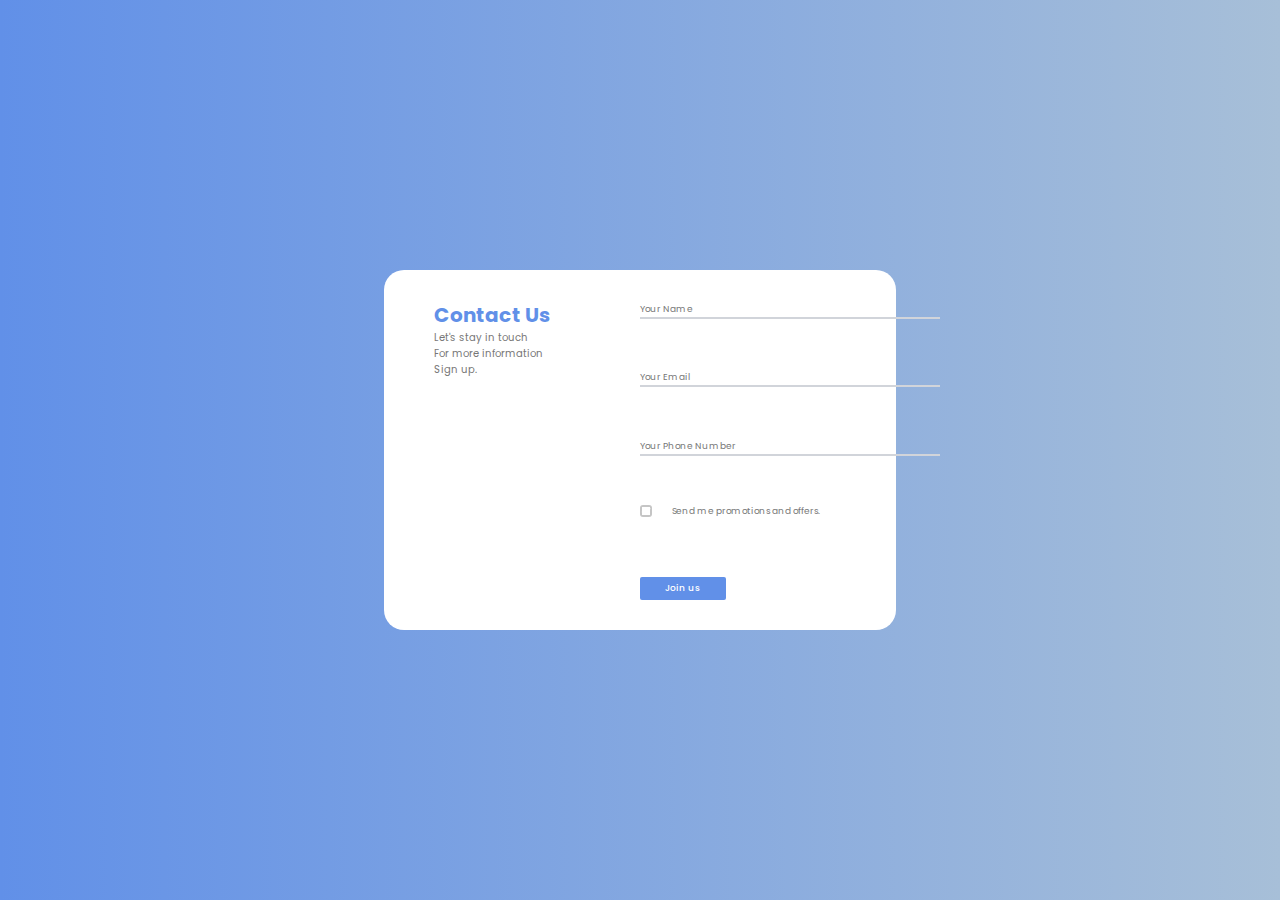
==== form-anime/index.html @ aecaada9 "create form animation page" ====
<!DOCTYPE html>
<html lang="en">
  <head>
    <meta charset="UTF-8" />
    <meta http-equiv="X-UA-Compatible" content="IE=edge" />
    <meta name="viewport" content="width=device-width, initial-scale=1.0" />
    <link rel="preconnect" href="https://fonts.googleapis.com" />
    <link rel="preconnect" href="https://fonts.gstatic.com" crossorigin />
    <link
      href="https://fonts.googleapis.com/css2?family=Poppins:wght@200;300;400&display=swap"
      rel="stylesheet"
    />
    <script src="https://cdnjs.cloudflare.com/ajax/libs/gsap/3.10.4/gsap.min.js"></script>
    <link rel="stylesheet" href="style.css" />
    <title>Form Anime</title>
  </head>
  <body>
    <form>
      <!-- Left Side of the Form -->
      <div class="contact-left">
        <h1 class="title">Contact Us</h1>
        <p class="description">
          Let's stay in touch <br />
          For more information <br />
          Sign up.
        </p>
      </div>
      <!-- Right Side of the Form -->
      <div class="contact-right">
        <div class="input-container">
          <p class="placeholder">Your Name</p>
          <input type="text" autocomplete="off" class="input-name input" />
          <svg
            class="line-svg"
            width="300"
            height="2"
            viewBox="0 0 300 2"
            fill="none"
            xmlns="http://www.w3.org/2000/svg"
          >
            <path
              class="elastic-line"
              d="M0 0.999512C0 0.999512 60.5 0.999512 150 0.999512C239.5 0.999512 300 0.999512 300 0.999512"
              stroke="#D1D4DA"
              stroke-width="2"
            />
          </svg>
        </div>
        <div class="input-container">
          <p class="placeholder">Your Email</p>
          <input type="email" autocomplete="off" class="input-email input" />
          <svg
            class="line-svg"
            width="300"
            height="2"
            viewBox="0 0 300 2"
            fill="none"
            xmlns="http://www.w3.org/2000/svg"
          >
            <path
              class="elastic-line"
              d="M0 0.999512C0 0.999512 60.5 0.999512 150 0.999512C239.5 0.999512 300 0.999512 300 0.999512"
              stroke="#D1D4DA"
              stroke-width="2"
            />
          </svg>
        </div>
        <div class="input-container">
          <p class="placeholder">Your Phone Number</p>
          <input type="tel" autocomplete="off" class="input-number input" />
          <svg
            class="line-svg"
            width="300"
            height="2"
            viewBox="0 0 300 2"
            fill="none"
            xmlns="http://www.w3.org/2000/svg"
          >
            <path
              class="elastic-line"
              d="M0 0.999512C0 0.999512 60.5 0.999512 150 0.999512C239.5 0.999512 300 0.999512 300 0.999512"
              stroke="#D1D4DA"
              stroke-width="2"
            />
          </svg>
        </div>
        <div class="promo-container">
          <div class="checkbox-container">
            <span class="checkmark"></span>
            <div class="checkbox-fill"></div>
            <input type="checkbox" class="checkbox" />
            <svg
              width="19"
              height="16"
              viewBox="0 0 19 16"
              fill="none"
              xmlns="http://www.w3.org/2000/svg"
              class="tick-mark"
            >
              <path
                class="elastic-line"
                d="M2 8.5L6.5 13L17.5 2"
                stroke="white"
                stroke-width="4"
              />
            </svg>
          </div>
          <label class="checkbox-label">Send me promotions and offers.</label>
        </div>
        <button>Join us</button>
      </div>
    </form>
    <script src="app.js"></script>
  </body>
</html>
---- form-anime/style.css ----
* {
  margin: 0;
  padding: 0;
  box-sizing: border-box;
}

html {
  font-size: 62.5%;
  font-family: "Poppins", sans-serif;
}

body {
  display: flex;
  justify-content: center;
  align-items: center;
  height: 100vh;
  background: linear-gradient(90deg, #6190e8, #a7bfd8);
}

form {
  display: flex;
  min-height: 40vh;
  width: 40vw;
  background-color: #fff;
  color: #777;
  padding: 3rem 5rem;
  border-radius: 2rem;
  -webkit-border-radius: 2rem;
  -moz-border-radius: 2rem;
  -ms-border-radius: 2rem;
  -o-border-radius: 2rem;
}

.title {
  color: #6190e8;
}

.contact-right,
.contact-left {
  flex: 1;
}

.contact-right {
  display: flex;
  flex-direction: column;
  justify-content: space-between;
}

/* Input */

.input {
  width: 100%;
  height: 100%;
  position: absolute;
  top: 0;
  border: none;
  outline: none;
  color: #777474;
  font-size: 0.7rem;
}

.input-container {
  position: relative;
}

.placeholder {
  position: relative;
  z-index: 1;
  pointer-events: none;
  padding: 0.3rem 0;
  font-size: 0.9rem;
  transform-origin: left;
}

.line-svg {
  position: absolute;
  bottom: 0;
  left: 0;
  overflow: visible;
}

.checkbox-label {
  font-size: 0.9rem;
  padding: 0 2rem;
}

.promo-container {
  position: relative;
  display: flex;
  align-items: center;
}

.checkbox-container {
  position: relative;
  height: 1.2rem;
  width: 1.2rem;
  overflow: hidden;
  border-radius: 3px;
  -webkit-border-radius: 3px;
  -moz-border-radius: 3px;
  -ms-border-radius: 3px;
  -o-border-radius: 3px;
}

.checkbox {
  opacity: 0;
  cursor: pointer;
}

.checkmark,
.checkbox {
  position: absolute;
  top: 0;
  left: 0;
  width: 100%;
  height: 100%;
  border: 2px solid #c5c5c5;
}

.checkbox-fill {
  position: absolute;
  top: 100%;
  width: 100%;
  height: 100%;
  background: #6190e8;
}

.tick-mark {
  position: absolute;
  top: 50%;
  left: 50%;
  transform: translate(-50%, -50%) scale(0.5);
  z-index: 2;
  -webkit-transform: translate(-50%, -50%) scale(0.5);
  -moz-transform: translate(-50%, -50%) scale(0.5);
  -ms-transform: translate(-50%, -50%) scale(0.5);
  -o-transform: translate(-50%, -50%) scale(0.5);
}

button {
  font-family: "Poppins", sans-serif;
  font-weight: 500;
  font-size: 0.9rem;
  color: #fff;
  margin-top: 1rem;
  padding: 0.5rem 2.5rem;
  cursor: pointer;
  align-self: start;
  background: #6190e8;
  border: none;
  border-radius: 0.2rem;
  -webkit-border-radius: 0.2rem;
  -moz-border-radius: 0.2rem;
  -ms-border-radius: 0.2rem;
  -o-border-radius: 0.2rem;
}
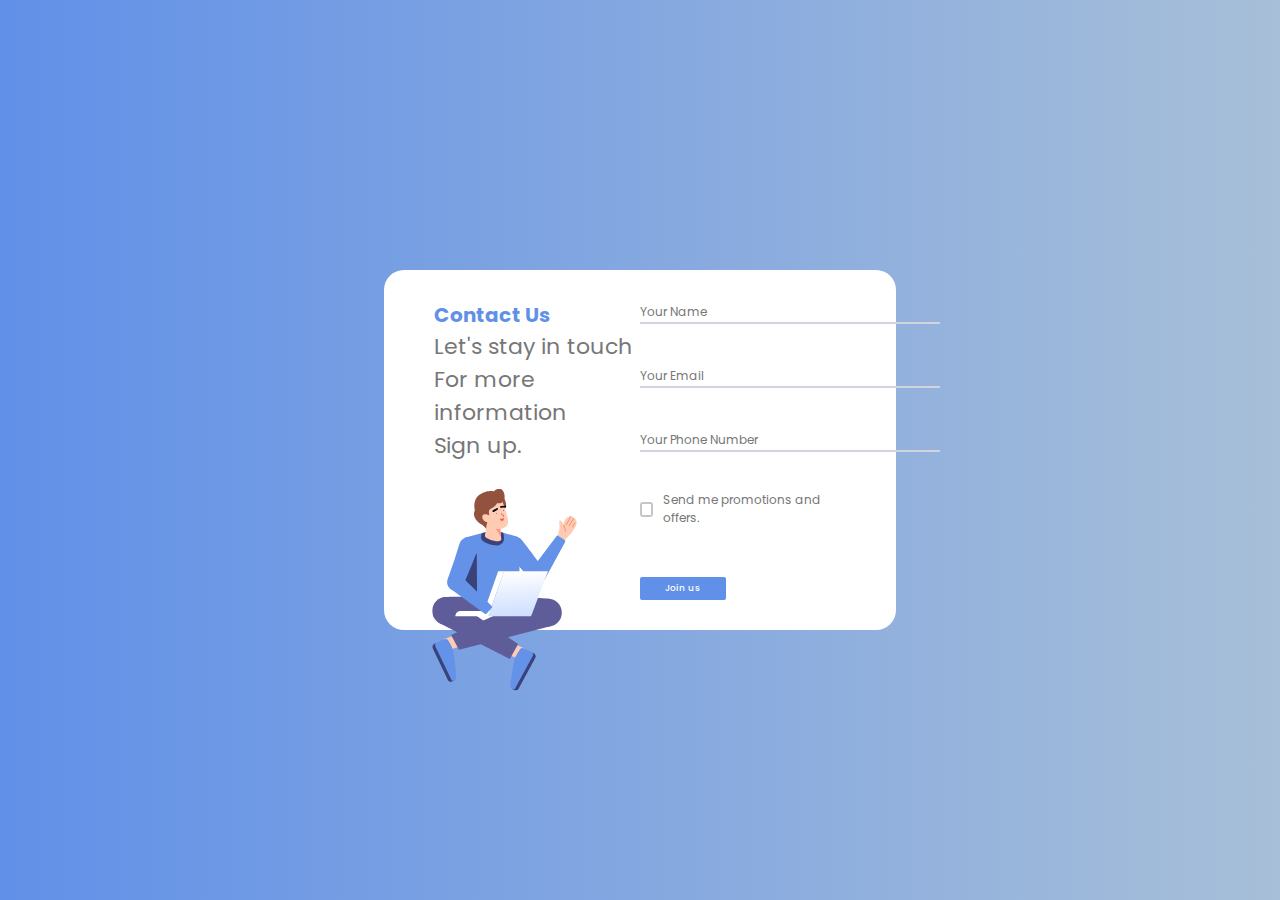
==== commit eda4affb: "-form animation complete" ====
--- a/form-anime/index.html
+++ b/form-anime/index.html
@@ -109,6 +109,275 @@
         </div>
         <button>Join us</button>
       </div>
+      <!-- Character SVG -->
+      <svg
+        id="character"
+        width="241"
+        height="336"
+        viewBox="0 0 241 336"
+        fill="none"
+        xmlns="http://www.w3.org/2000/svg"
+      >
+        <g>
+          <path
+            id="Vector"
+            d="M6.93007 256.814L36.743 319.182L33.0458 320.95C31.7976 321.546 30.3642 321.623 29.0604 321.162C27.7565 320.702 26.6886 319.742 26.0927 318.495L0.776193 265.535C0.180297 264.288 0.103706 262.854 0.563854 261.55C1.0247 260.246 1.98468 259.179 3.23217 258.582L6.93007 256.814Z"
+            fill="#3A4279"
+          />
+          <path
+            id="Vector_2"
+            d="M39.3886 242.73L18.8135 251.236L30.3562 267.559L48.5964 261.993L39.3886 242.73Z"
+            fill="#FFCCB3"
+          />
+          <path
+            id="Vector_3"
+            d="M26.2462 251.887C26.2462 251.887 34.279 264.295 35.4909 271.227C36.7022 278.16 40.8526 313.227 39.736 316.388C38.9333 318.66 36.0179 319.635 34.1683 319.842C33.7624 319.885 33.3531 319.801 32.9974 319.601C32.6416 319.401 32.3562 319.095 32.1822 318.726L5.11971 262.113C4.66722 261.168 4.60389 260.084 4.94222 259.093C5.28124 258.102 5.99478 257.284 6.93109 256.814C10.6749 254.933 16.4021 252.114 18.8135 251.236C22.5406 249.88 25.0008 249.888 26.2462 251.887Z"
+            fill="#6392E8"
+          />
+          <path
+            id="Vector_4"
+            d="M171.896 281.568L143.936 333.181C143.278 334.397 142.163 335.301 140.838 335.695C139.512 336.089 138.084 335.94 136.869 335.282L133.265 333.33L166.191 272.548L169.795 274.501C171.011 275.159 171.916 276.274 172.31 277.599C172.704 278.924 172.556 280.352 171.896 281.568Z"
+            fill="#3A4279"
+          />
+          <path
+            id="Vector_5"
+            d="M134.488 256.843L154.607 266.377L142.254 282.096L124.318 275.616L134.488 256.843Z"
+            fill="#FFCCB3"
+          />
+          <path
+            id="Vector_6"
+            d="M147.15 266.652C147.15 266.652 138.5 278.637 136.94 285.499C135.38 292.362 129.463 327.174 130.418 330.388C131.105 332.698 133.967 333.819 135.804 334.118C136.207 334.182 136.62 334.119 136.986 333.937C137.351 333.756 137.651 333.465 137.844 333.105L167.733 277.931C168.232 277.011 168.351 275.931 168.063 274.925C167.774 273.917 167.103 273.064 166.192 272.547C162.548 270.48 156.97 267.375 154.606 266.377C150.952 264.834 148.495 264.717 147.15 266.652Z"
+            fill="#6392E8"
+          />
+          <path
+            id="Vector_7"
+            d="M195.099 183.321C195.099 183.321 202.801 221.569 196.824 229.063L44.5191 268.062L31.5312 243.734L120.47 203.376L138.282 178.962L195.099 183.321Z"
+            fill="#5E5D9A"
+          />
+          <path
+            id="Vector_8"
+            d="M83.8226 181.09C83.8226 181.09 40.7559 178.754 19.4095 180.63C5.66418 181.838 0.709057 217.012 11.6781 223.411L129.4 283.687L143.272 258.619L67.3311 207.215L121.661 199.573L83.8226 181.09Z"
+            fill="#5E5D9A"
+          />
+          <path
+            id="Vector_9"
+            d="M23.0297 226.405C35.7482 226.405 46.0587 216.095 46.0587 203.376C46.0587 190.657 35.7482 180.347 23.0297 180.347C10.3105 180.347 0 190.657 0 203.376C0 216.095 10.3105 226.405 23.0297 226.405Z"
+            fill="#5E5D9A"
+          />
+          <path
+            id="Vector_10"
+            d="M192.998 229.379C205.717 229.379 216.028 219.069 216.028 206.349C216.028 193.631 205.717 183.32 192.998 183.32C180.279 183.32 169.969 193.631 169.969 206.349C169.969 219.069 180.279 229.379 192.998 229.379Z"
+            fill="#5E5D9A"
+          />
+          <path
+            id="Vector_11"
+            d="M141.342 109.706C149.635 106.928 154.106 97.9532 151.329 89.6601C148.551 81.367 139.576 76.8957 131.283 79.6733C122.99 82.4509 118.518 91.4262 121.296 99.7193C124.074 108.012 133.049 112.484 141.342 109.706Z"
+            fill="#6392E8"
+          />
+          <path
+            id="Vector_12"
+            d="M139.933 122.545C139.517 120.042 138.686 115.035 137.792 110.472L133.037 88.3867C133.037 88.3867 145.806 107.259 151.689 120.404C156.046 130.255 161.1 140.295 161.936 148.789L151.903 136.822L141.172 124.033L139.933 122.545Z"
+            fill="#3A4279"
+          />
+          <path
+            id="Vector_13"
+            d="M223.729 59.417L230.689 46.5684L223.729 59.417Z"
+            fill="#E56441"
+          />
+          <path
+            id="Vector_14"
+            d="M228.289 61.4987L235.874 49.5327L228.289 61.4987Z"
+            fill="#E56441"
+          />
+          <path
+            id="Vector_15"
+            d="M233.708 63.7991L238.043 56.5522L233.708 63.7991Z"
+            fill="#E56441"
+          />
+          <path
+            id="Vector_16"
+            d="M222.009 70.7293C221.972 66.2809 219.303 60.897 219.303 60.897L222.009 70.7293Z"
+            fill="#E56441"
+          />
+          <g id="hand">
+            <path
+              id="Vector_17"
+              d="M129.913 97.6787C127.487 85.7009 133.193 86.01 135.092 84.1054C135.092 84.1054 142.215 78.2313 147.643 83.7071C153.388 89.499 186.322 134.491 186.322 134.491L165.715 153.443L161.842 148.821L151.808 136.855L141.077 124.065L139.744 122.609L125.267 106.211C125.267 106.211 131.285 103.984 129.913 97.6787Z"
+              fill="#6392E8"
+            />
+            <path
+              id="Vector_18"
+              d="M206.904 83.8368C211.801 74.906 209.448 73.3898 211.531 68.308C213.583 63.3494 209.939 51.0583 213.428 52.734C216.916 54.4103 217.995 58.8642 217.995 58.8642C220.381 54.6442 222.578 46.8794 228.288 45.9904C234 45.1015 234.506 46.8989 237.743 49.5554C246.355 56.7207 235.373 67.4893 233.54 71.5903C232.361 74.1604 223.696 81.9969 222.736 83.7101L218.375 90.0359L206.904 83.8368Z"
+              fill="#FFCCB3"
+            />
+            <path
+              id="Vector_19"
+              d="M223.729 59.417L230.689 46.5684"
+              stroke="#E56441"
+              stroke-width="0.94666"
+              stroke-linecap="round"
+            />
+            <path
+              id="Vector_20"
+              d="M228.289 61.4987L235.874 49.5327"
+              stroke="#E56441"
+              stroke-width="0.94666"
+              stroke-linecap="round"
+            />
+            <path
+              id="Vector_21"
+              d="M233.708 63.7991L238.043 56.5522"
+              stroke="#E56441"
+              stroke-width="0.94666"
+              stroke-linecap="round"
+            />
+            <path
+              id="Vector_22"
+              d="M222.009 70.7293C221.972 66.2809 219.303 60.897 219.303 60.897"
+              stroke="#E56441"
+              stroke-width="0.94666"
+              stroke-linecap="round"
+            />
+            <path
+              id="Vector_23"
+              d="M165.542 134.132L207.445 78.3291C207.711 78.0012 208.091 77.784 208.508 77.7193C208.926 77.6539 209.354 77.7458 209.707 77.9776L220.68 85.2334C221.201 85.5871 221.572 86.1217 221.722 86.7329C221.872 87.3448 221.788 87.9908 221.488 88.5443L187.791 150.688L165.542 134.132Z"
+              fill="#6392E8"
+            />
+          </g>
+          <path
+            id="Vector_24"
+            d="M175.722 157.701C183.472 157.701 189.754 151.419 189.754 143.669C189.754 135.92 183.472 129.637 175.722 129.637C167.972 129.637 161.689 135.92 161.689 143.669C161.689 151.419 167.972 157.701 175.722 157.701Z"
+            fill="#6392E8"
+          />
+          <path
+            id="Vector_25"
+            d="M113.496 71.77C113.496 71.77 137.01 77.9928 141.047 79.6079C145.084 81.2222 145.352 87.681 145.622 92.256C145.89 96.8304 144.987 199.573 144.987 199.573L92.9462 197.572L54.0278 174.79C54.0278 174.79 55.7194 93.2682 56.2583 89.5007C56.7964 85.7332 52.5673 82.4885 57.1514 80.5922L86.619 72.808L113.496 71.77Z"
+            fill="#6392E8"
+          />
+          <path
+            id="Vector_26"
+            d="M74.3373 108.371L74.7563 184.281L52.3838 159.345L63.2081 106.009L74.3373 108.371Z"
+            fill="#3A4279"
+          />
+          <path
+            id="Vector_27"
+            d="M82.7832 73.9679C82.7832 73.9679 79.4543 80.6634 82.7832 85.2816C86.1122 89.8998 99.4391 94.3857 108.544 94.2541C117.648 94.1219 122.472 85.4417 118.345 73.2885L103.266 69.0518L86.6211 72.8081L82.7832 73.9679Z"
+            fill="#3A4279"
+          />
+          <path
+            id="Vector_28"
+            d="M120.472 16.2686C120.472 16.2686 127.029 30.4162 120.036 33.3386C113.043 36.261 113.858 16.9549 120.472 16.2686Z"
+            fill="#93523E"
+          />
+          <path
+            id="Vector_29"
+            d="M113.076 61.5408L114.973 82.929C114.973 82.929 116.792 85.7964 109.71 87.3021C105.154 88.2711 92.8863 83.4378 90.5069 81.9878C89.4947 81.4504 88.7018 80.5767 88.2646 79.5179C87.8274 78.4591 87.7724 77.2805 88.1108 76.1862C88.834 73.568 91.8309 51.7642 91.8309 51.7642L113.076 61.5408Z"
+            fill="#FFCCB3"
+          />
+          <path
+            id="Vector_30"
+            d="M113.442 65.6639L102.143 60.0815L114.74 80.2919L113.442 65.6639Z"
+            fill="#FF967C"
+          />
+          <path
+            id="Vector_31"
+            d="M116.708 20.3631C116.708 20.3631 123.339 36.9939 125.744 48.6612C128.171 60.4316 124.299 63.3714 119.189 65.1027C115.16 66.4678 108.725 67.5566 104.347 66.1866C96.3651 63.6874 88.5558 56.4747 86.6881 54.9933C83.7963 52.6995 80.9407 42.295 85.1795 36.4085C89.4183 30.5226 106.118 12.0248 116.708 20.3631Z"
+            fill="#FFCCB3"
+          />
+          <path
+            id="eye"
+            d="M108.17 43.3188C109.052 42.9721 109.337 41.5993 108.807 40.2537C108.278 38.9074 107.134 38.0978 106.252 38.4444C105.37 38.7911 105.084 40.1639 105.613 41.5102C106.143 42.8559 107.288 43.6662 108.17 43.3188Z"
+            fill="#080B09"
+          />
+          <path
+            id="eye"
+            d="M120.291 38.4621C121.173 38.1154 121.458 36.7427 120.928 35.3963C120.399 34.0507 119.255 33.2404 118.373 33.5877C117.491 33.9344 117.205 35.3072 117.735 36.6529C118.264 37.9992 119.409 38.8088 120.291 38.4621Z"
+            fill="#080B09"
+          />
+          <path
+            id="Vector_32"
+            d="M115.845 40.7588C115.845 40.7588 114.768 44.0181 117.032 43.7007C119.184 43.3227 120.643 44.3857 118.764 46.5695"
+            fill="#E56441"
+          />
+          <path
+            id="Vector_33"
+            d="M115.845 40.7588C115.845 40.7588 114.768 44.0181 117.032 43.7007C119.184 43.3227 120.643 44.3857 118.764 46.5695"
+            stroke="#E56441"
+            stroke-width="0.94666"
+            stroke-linecap="round"
+          />
+          <path
+            id="Vector_34"
+            d="M118.869 49.4505L118.88 49.4478L118.891 49.4443C118.922 49.4352 118.956 49.4338 118.987 49.4415C119.019 49.4492 119.048 49.4652 119.072 49.4881C119.096 49.5104 119.113 49.5397 119.122 49.571C119.131 49.6023 119.131 49.6357 119.123 49.6677L119.116 49.6949L119.113 49.7227C118.975 51.1491 118.62 51.9963 118.189 52.4732C117.772 52.9333 117.25 53.0865 116.658 53.0412C116.05 52.9953 115.383 52.7391 114.736 52.3876C114.097 52.0402 113.503 51.6134 113.044 51.2473C113.013 51.218 112.99 51.1811 112.977 51.1408C112.963 51.0976 112.962 51.0517 112.973 51.0085C112.984 50.9646 113.007 50.925 113.038 50.8929C113.07 50.8616 113.11 50.8393 113.154 50.8289L113.157 50.8275C114.907 50.3848 117.547 49.7624 118.869 49.4505Z"
+            fill="#E56441"
+            stroke="#E56441"
+          />
+          <path
+            id="eyebrow"
+            d="M100.491 37.62L100.657 37.8525C100.869 38.2124 101.215 38.4742 101.62 38.58C102.023 38.6858 102.453 38.628 102.815 38.4178L108.931 34.6496C109.235 34.479 109.464 34.2013 109.572 33.8706C109.68 33.5399 109.661 33.18 109.517 32.8633C109.437 32.6656 109.318 32.486 109.164 32.3377C109.011 32.1894 108.827 32.0753 108.626 32.0029C108.426 31.9312 108.211 31.9019 107.999 31.9186C107.786 31.9353 107.579 31.9966 107.392 32.0989L101.109 35.6353C100.936 35.7223 100.782 35.8435 100.656 35.9917C100.531 36.1393 100.436 36.3113 100.378 36.4965C100.321 36.6816 100.301 36.8765 100.321 37.0701C100.339 37.2629 100.398 37.4502 100.491 37.62Z"
+            fill="#080B09"
+          />
+          <path
+            id="eyebrow"
+            d="M121.622 27.9549L114.443 28.6205C114.231 28.6427 114.026 28.7096 113.841 28.8175C113.657 28.9247 113.497 29.0702 113.373 29.2435C113.25 29.4168 113.164 29.6152 113.122 29.8241C113.08 30.0336 113.083 30.2494 113.131 30.4576C113.192 30.8001 113.38 31.1071 113.657 31.3173C113.935 31.5275 114.281 31.6264 114.628 31.5937L121.802 31.2136C122.219 31.1808 122.606 30.9838 122.878 30.6671C123.15 30.3503 123.286 29.9382 123.255 29.5212L123.26 29.2358C123.24 29.043 123.181 28.8557 123.087 28.6859C122.993 28.516 122.865 28.3671 122.713 28.248C122.56 28.1283 122.384 28.0406 122.197 27.9905C122.01 27.9403 121.814 27.9278 121.622 27.9549Z"
+            fill="#080B09"
+          />
+          <path
+            id="Vector_35"
+            d="M108.475 23.6813C108.475 23.6813 104.892 30.4993 98.3918 32.5216C91.8912 34.5432 95.4437 44.8029 95.4437 44.8029C95.4437 44.8029 90.9863 40.3692 85.862 42.8648C80.7384 45.3612 84.6277 55.1566 91.7068 55.2819L89.7813 66.3046C89.7813 66.3046 86.1961 61.8395 82.4258 59.4504C78.6548 57.0619 65.1093 47.7879 71.0934 35.5749C71.0934 35.5749 66.4118 18.4248 79.2514 9.53365C92.091 0.641849 103.204 3.99724 103.204 3.99724C103.204 3.99724 106.265 -0.858349 113.36 0.133651C120.455 1.12565 122.091 13.9193 119.742 18.5466C117.392 23.1738 113.563 25.1404 108.475 23.6813Z"
+            fill="#93523E"
+          />
+          <path
+            id="Vector_36"
+            d="M54.9838 92.0382C64.0127 83.8028 66.6789 88.8561 69.2888 89.507C69.2888 89.507 77.9877 92.6 76.0789 100.07C74.0615 107.975 52.3823 159.345 52.3823 159.345L25.5356 151.404L27.5113 145.706L32.6223 130.95L38.0815 115.172L38.6454 113.28L45.2754 92.435C45.2754 92.435 50.2786 96.4545 54.9838 92.0382Z"
+            fill="#6392E8"
+          />
+          <path
+            id="Vector_37"
+            d="M72.8654 106.29C78.5535 99.6456 77.778 89.6484 71.1341 83.9609C64.4901 78.2727 54.4928 79.0482 48.8054 85.6922C43.1172 92.3362 43.892 102.333 50.5367 108.021C57.1806 113.709 67.1772 112.934 72.8654 106.29Z"
+            fill="#6392E8"
+          />
+          <path
+            id="Vector_38"
+            d="M38.9384 169.606C46.6885 169.606 52.9712 163.324 52.9712 155.574C52.9712 147.824 46.6885 141.542 38.9384 141.542C31.1889 141.542 24.9062 147.824 24.9062 155.574C24.9062 163.324 31.1889 169.606 38.9384 169.606Z"
+            fill="#6392E8"
+          />
+          <path
+            id="Vector_39"
+            d="M120.028 137.319L92.9779 212.26H38.5898C38.5898 209.972 39.499 207.777 41.1168 206.159C42.7354 204.541 44.9296 203.632 47.2178 203.632H86.5657L109.923 137.319H120.028Z"
+            fill="white"
+          />
+          <path
+            id="Vector_40"
+            d="M120.026 137.319H192.999L164.777 212.26H92.9766L120.026 137.319Z"
+            fill="url(#paint0_linear_277_145)"
+          />
+          <path
+            id="Vector_41"
+            d="M49.7255 146.728L99.5678 195.569C99.8581 195.876 100.024 196.28 100.034 196.703C100.043 197.126 99.8964 197.537 99.6207 197.858L90.992 207.787C90.5737 208.257 89.9952 208.556 89.3686 208.624C88.7428 208.692 88.1135 208.525 87.6039 208.155L30.4014 166.62L49.7255 146.728Z"
+            fill="#6392E8"
+          />
+        </g>
+        <defs>
+          <linearGradient
+            id="paint0_linear_277_145"
+            x1="140.498"
+            y1="137.141"
+            x2="153.471"
+            y2="296.846"
+            gradientUnits="userSpaceOnUse"
+          >
+            <stop stop-color="white" />
+            <stop offset="1" stop-color="#94B9FF" />
+          </linearGradient>
+        </defs>
+      </svg>
+      <div class="submitted">
+        <p>
+          Thanks for submitting. <br />
+          you'll hear from us soon. ❤️
+        </p>
+      </div>
     </form>
     <script src="app.js"></script>
   </body>
--- a/form-anime/style.css
+++ b/form-anime/style.css
@@ -18,6 +18,7 @@
 }
 
 form {
+  position: relative;
   display: flex;
   min-height: 40vh;
   width: 40vw;
@@ -35,6 +36,10 @@
   color: #6190e8;
 }
 
+.description {
+  color: #777;
+  font-size: 2.2rem;
+}
 .contact-right,
 .contact-left {
   flex: 1;
@@ -56,7 +61,7 @@
   border: none;
   outline: none;
   color: #777474;
-  font-size: 0.7rem;
+  font-size: 1.2rem;
 }
 
 .input-container {
@@ -68,7 +73,7 @@
   z-index: 1;
   pointer-events: none;
   padding: 0.3rem 0;
-  font-size: 0.9rem;
+  font-size: 1.2rem;
   transform-origin: left;
 }
 
@@ -80,8 +85,8 @@
 }
 
 .checkbox-label {
-  font-size: 0.9rem;
-  padding: 0 2rem;
+  font-size: 1.2rem;
+  padding: 0 1rem;
 }
 
 .promo-container {
@@ -92,8 +97,8 @@
 
 .checkbox-container {
   position: relative;
-  height: 1.2rem;
-  width: 1.2rem;
+  height: 1.5rem;
+  width: 1.5rem;
   overflow: hidden;
   border-radius: 3px;
   -webkit-border-radius: 3px;
@@ -105,6 +110,7 @@
 .checkbox {
   opacity: 0;
   cursor: pointer;
+  z-index: 3;
 }
 
 .checkmark,
@@ -154,3 +160,38 @@
   -ms-border-radius: 0.2rem;
   -o-border-radius: 0.2rem;
 }
+
+/* Character svg */
+
+#character {
+  position: absolute;
+  transform: scale(0.6) translate(0%, 30%);
+  -webkit-transform: scale(0.6) translate(0%, 30%);
+  -moz-transform: scale(0.6) translate(0%, 30%);
+  -ms-transform: scale(0.6) translate(0%, 30%);
+  -o-transform: scale(0.6) translate(0%, 30%);
+  transform-origin: bottom;
+  bottom: 0;
+  left: 0;
+}
+
+.submitted {
+  position: absolute;
+  top: 50%;
+  left: 50%;
+  opacity: 0;
+  transform: translate(-50%, -50%);
+
+  -webkit-transform: translate(-50%, -50%);
+  -moz-transform: translate(-50%, -50%);
+  -ms-transform: translate(-50%, -50%);
+  -o-transform: translate(-50%, -50%);
+}
+
+@media (max-width: 768px) {
+  form {
+    height: 80vh;
+    width: 90vw;
+    flex-direction: column;
+  }
+}
